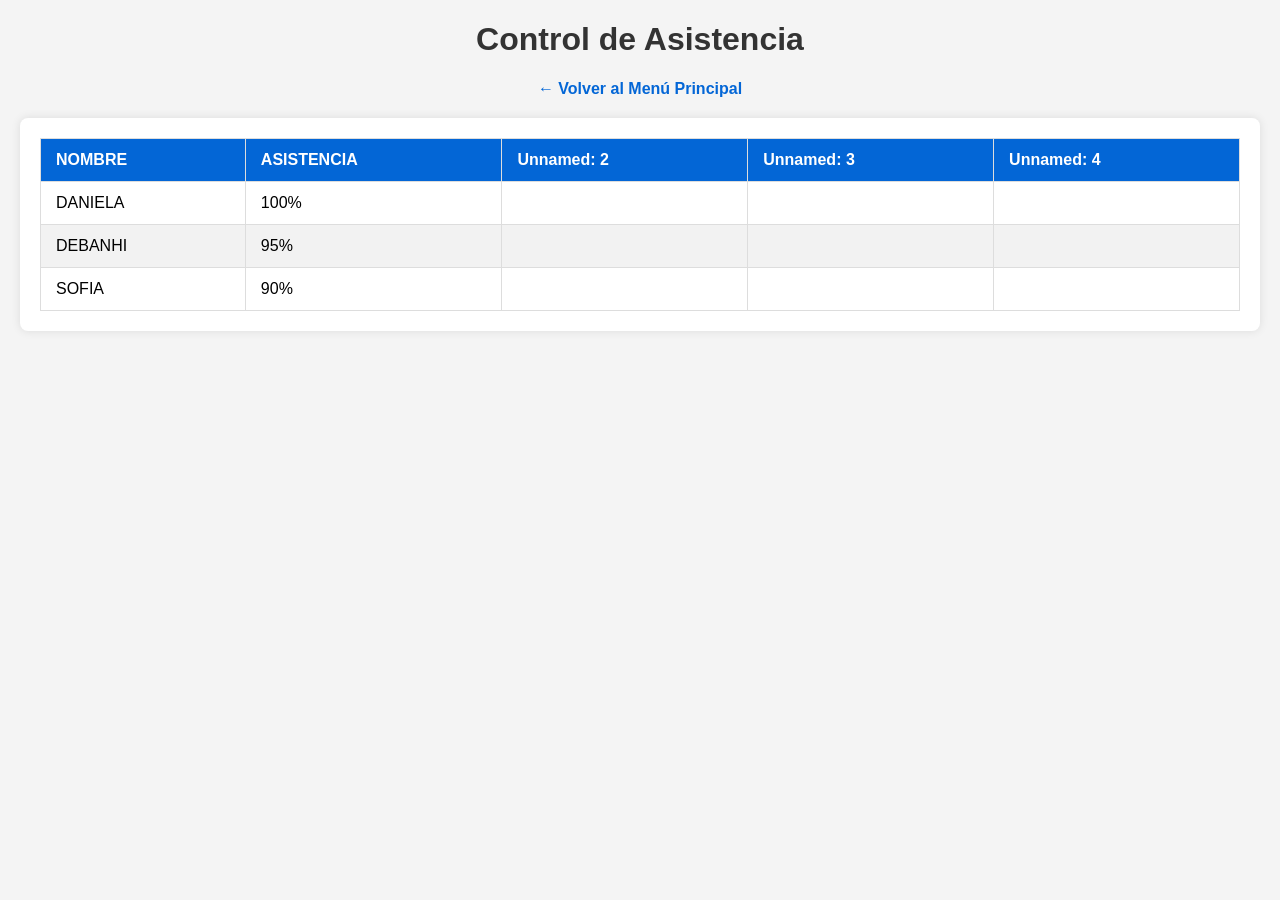
==== asistencia.html @ 4e81129b "asistencia.html" ====
<!DOCTYPE html>
<html lang="es">
<head>
    <meta charset="UTF-8">
    <title>Control de Asistencia</title>
    <style>
        body { font-family: sans-serif; background-color: #f4f4f4; margin: 20px; }
        h1 { text-align: center; color: #333; }
        .table-container { overflow-x: auto; background: #fff; padding: 20px; border-radius: 8px; box-shadow: 0 0 10px rgba(0,0,0,0.1); }
        table { width: 100%; border-collapse: collapse; }
        th, td { padding: 12px 15px; border: 1px solid #ddd; text-align: left; }
        thead { background-color: #0366d6; color: #ffffff; }
        tbody tr:nth-child(even) { background-color: #f2f2f2; }
        .back-link { display: block; margin: 20px 0; text-align: center; color: #0366d6; text-decoration: none; font-weight: bold; }
    </style>
</head>
<body>
    <h1>Control de Asistencia</h1>
    <a href="index.html" class="back-link">← Volver al Menú Principal</a>
    <div class="table-container">
        <table border="1">
          <thead>
            <tr style="text-align: right;">
              <th>NOMBRE</th>
              <th>ASISTENCIA</th>
              <th>Unnamed: 2</th>
              <th>Unnamed: 3</th>
              <th>Unnamed: 4</th>
            </tr>
          </thead>
          <tbody>
            <tr>
              <td>DANIELA</td>
              <td>100%</td>
              <td></td>
              <td></td>
              <td></td>
            </tr>
            <tr>
              <td>DEBANHI</td>
              <td>95%</td>
              <td></td>
              <td></td>
              <td></td>
            </tr>
            <tr>
              <td>SOFIA</td>
              <td>90%</td>
              <td></td>
              <td></td>
              <td></td>
            </tr>
          </tbody>
        </table>
    </div>
</body>
</html>
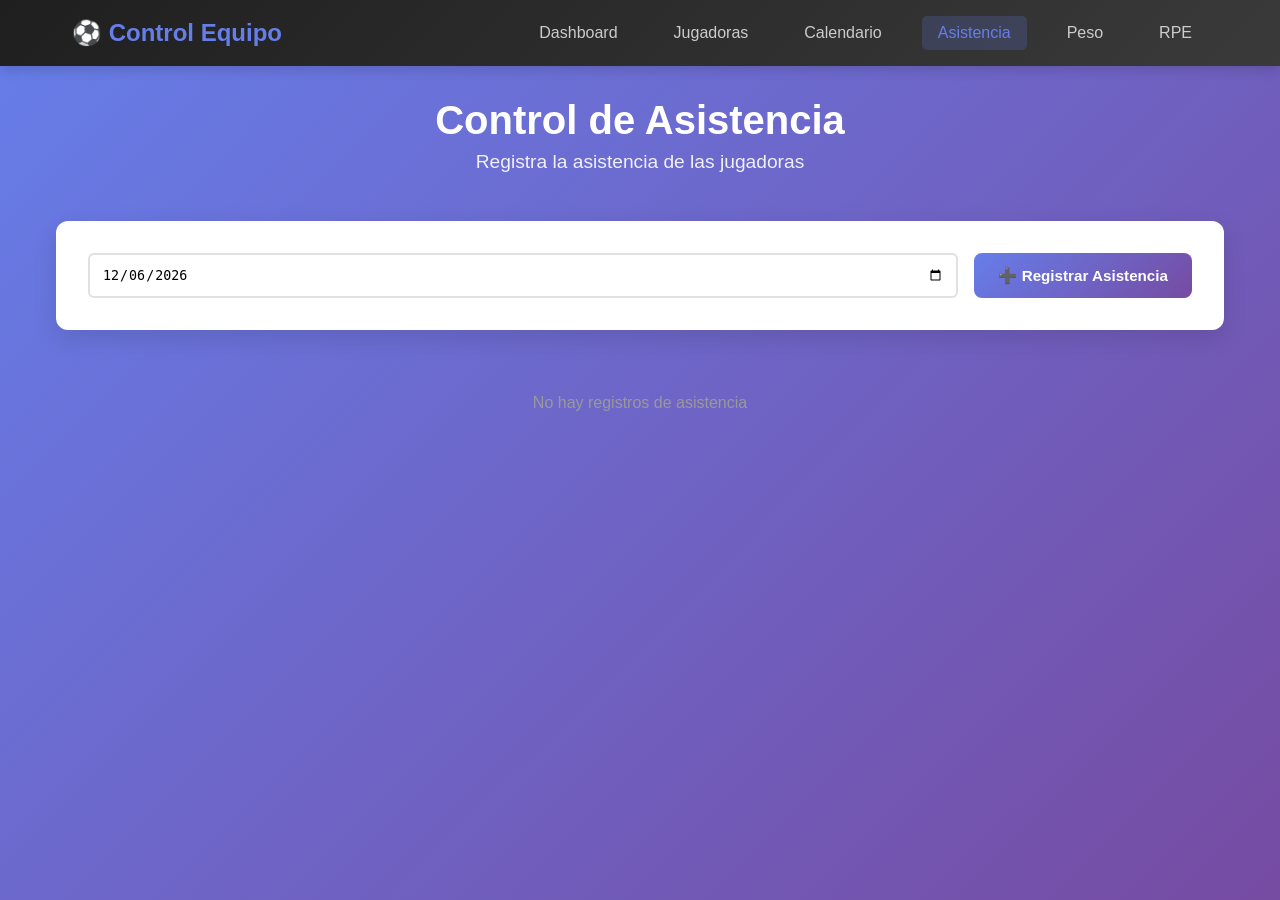
==== commit fe6b4528: "feat: Mejora completa de la app - diseño moderno y almacenamiento permanente con localStorage" ====
--- a/asistencia.html
+++ b/asistencia.html
@@ -2,56 +2,172 @@
 <html lang="es">
 <head>
     <meta charset="UTF-8">
-    <title>Control de Asistencia</title>
-    <style>
-        body { font-family: sans-serif; background-color: #f4f4f4; margin: 20px; }
-        h1 { text-align: center; color: #333; }
-        .table-container { overflow-x: auto; background: #fff; padding: 20px; border-radius: 8px; box-shadow: 0 0 10px rgba(0,0,0,0.1); }
-        table { width: 100%; border-collapse: collapse; }
-        th, td { padding: 12px 15px; border: 1px solid #ddd; text-align: left; }
-        thead { background-color: #0366d6; color: #ffffff; }
-        tbody tr:nth-child(even) { background-color: #f2f2f2; }
-        .back-link { display: block; margin: 20px 0; text-align: center; color: #0366d6; text-decoration: none; font-weight: bold; }
-    </style>
+    <meta name="viewport" content="width=device-width, initial-scale=1.0">
+    <title>Asistencia - Control Equipo</title>
+    <link rel="stylesheet" href="styles.css">
 </head>
 <body>
-    <h1>Control de Asistencia</h1>
-    <a href="index.html" class="back-link">← Volver al Menú Principal</a>
-    <div class="table-container">
-        <table border="1">
-          <thead>
-            <tr style="text-align: right;">
-              <th>NOMBRE</th>
-              <th>ASISTENCIA</th>
-              <th>Unnamed: 2</th>
-              <th>Unnamed: 3</th>
-              <th>Unnamed: 4</th>
-            </tr>
-          </thead>
-          <tbody>
-            <tr>
-              <td>DANIELA</td>
-              <td>100%</td>
-              <td></td>
-              <td></td>
-              <td></td>
-            </tr>
-            <tr>
-              <td>DEBANHI</td>
-              <td>95%</td>
-              <td></td>
-              <td></td>
-              <td></td>
-            </tr>
-            <tr>
-              <td>SOFIA</td>
-              <td>90%</td>
-              <td></td>
-              <td></td>
-              <td></td>
-            </tr>
-          </tbody>
-        </table>
+    <nav class="navbar">
+        <div class="nav-container">
+            <div class="logo">⚽ Control Equipo</div>
+            <div class="nav-links">
+                <a href="index.html">Dashboard</a>
+                <a href="jugadoras.html">Jugadoras</a>
+                <a href="calendario.html">Calendario</a>
+                <a href="asistencia.html" class="active">Asistencia</a>
+                <a href="control_peso.html">Peso</a>
+                <a href="rpe.html">RPE</a>
+            </div>
+        </div>
+    </nav>
+
+    <div class="container">
+        <div class="dashboard-header">
+            <h1>Control de Asistencia</h1>
+            <p>Registra la asistencia de las jugadoras</p>
+        </div>
+
+        <div class="section-card" style="margin-bottom: 2rem;">
+            <div style="display: flex; gap: 1rem;">
+                <input type="date" id="filtroFecha" style="padding: 0.75rem; border: 2px solid #e0e0e0; border-radius: 6px; flex: 1;">
+                <button class="btn btn-primary" onclick="abrirModalAgregar()">➕ Registrar Asistencia</button>
+            </div>
+        </div>
+
+        <div id="tablaAsistencia"></div>
     </div>
+
+    <!-- Modal -->
+    <div id="modalAsistencia" class="modal">
+        <div class="modal-content">
+            <div class="modal-header">
+                <h2>Registrar Asistencia</h2>
+                <button class="close-btn" onclick="cerrarModal('modalAsistencia')">×</button>
+            </div>
+            <form id="formAsistencia" onsubmit="guardarAsistencia(event)">
+                <div class="form-group">
+                    <label>Jugadora *</label>
+                    <select id="jugadora" required>
+                        <option value="">Seleccionar...</option>
+                    </select>
+                </div>
+                <div class="form-group">
+                    <label>Fecha *</label>
+                    <input type="date" id="fecha" required>
+                </div>
+                <div class="form-group">
+                    <label>Estado *</label>
+                    <select id="estado" required>
+                        <option value="">Seleccionar...</option>
+                        <option value="Presente">✅ Presente</option>
+                        <option value="Ausente">❌ Ausente</option>
+                        <option value="Justificado">⚠️ Justificado</option>
+                    </select>
+                </div>
+                <div class="form-group">
+                    <label>Observaciones</label>
+                    <textarea id="observaciones" placeholder="Comentarios adicionales..."></textarea>
+                </div>
+                <div style="display: flex; gap: 1rem; margin-top: 2rem;">
+                    <button type="submit" class="btn btn-success" style="flex: 1;">💾 Guardar</button>
+                    <button type="button" class="btn btn-secondary" style="flex: 1;" onclick="cerrarModal('modalAsistencia')">Cancelar</button>
+                </div>
+            </form>
+        </div>
+    </div>
+
+    <script src="app.js"></script>
+    <script>
+        function cargarAsistencias() {
+            const asistencias = AppData.obtenerAsistencias();
+            const jugadoras = AppData.obtenerJugadoras();
+            const contenedor = document.getElementById('tablaAsistencia');
+
+            if (asistencias.length === 0) {
+                contenedor.innerHTML = '<p class="empty-state">No hay registros de asistencia</p>';
+                return;
+            }
+
+            const html = `
+                <table>
+                    <thead>
+                        <tr>
+                            <th>Jugadora</th>
+                            <th>Fecha</th>
+                            <th>Estado</th>
+                            <th>Observaciones</th>
+                            <th>Acciones</th>
+                        </tr>
+                    </thead>
+                    <tbody>
+                        ${asistencias.map(a => {
+                            const jugadora = jugadoras.find(j => j.id == a.jugadoraId);
+                            const iconoEstado = a.estado === 'Presente' ? '✅' : a.estado === 'Ausente' ? '❌' : '⚠️';
+                            return `
+                                <tr>
+                                    <td>${jugadora?.nombre || 'Desconocida'}</td>
+                                    <td>${formatearFecha(a.fecha)}</td>
+                                    <td>${iconoEstado} ${a.estado}</td>
+                                    <td>${a.observaciones || '-'}</td>
+                                    <td>
+                                        <button class="btn btn-danger" onclick="eliminarAsistencia(${a.id})">🗑️</button>
+                                    </td>
+                                </tr>
+                            `;
+                        }).join('')}
+                    </tbody>
+                </table>
+            `;
+            contenedor.innerHTML = html;
+        }
+
+        function cargarJugadorasSelect() {
+            const jugadoras = AppData.obtenerJugadoras();
+            const select = document.getElementById('jugadora');
+            select.innerHTML = '<option value="">Seleccionar...</option>' + 
+                jugadoras.map(j => `<option value="${j.id}">${j.nombre}</option>`).join('');
+        }
+
+        function abrirModalAgregar() {
+            document.getElementById('formAsistencia').reset();
+            document.getElementById('fecha').valueAsDate = new Date();
+            cargarJugadorasSelect();
+            abrirModal('modalAsistencia');
+        }
+
+        function guardarAsistencia(event) {
+            event.preventDefault();
+            
+            const asistencia = {
+                jugadoraId: parseInt(document.getElementById('jugadora').value),
+                fecha: document.getElementById('fecha').value,
+                estado: document.getElementById('estado').value,
+                presente: document.getElementById('estado').value === 'Presente',
+                observaciones: document.getElementById('observaciones').value
+            };
+
+            if (asistencia.jugadoraId && asistencia.estado) {
+                AppData.agregarAsistencia(asistencia);
+                alert('✅ Asistencia registrada');
+                cerrarModal('modalAsistencia');
+                cargarAsistencias();
+            }
+        }
+
+        function eliminarAsistencia(id) {
+            if (confirm('¿Eliminar este registro?')) {
+                const datos = AppData.obtenerDatos();
+                datos.asistencia = datos.asistencia.filter(a => a.id != id);
+                AppData.guardarDatos(datos);
+                alert('✅ Eliminado');
+                cargarAsistencias();
+            }
+        }
+
+        // Cargar al iniciar
+        cargarAsistencias();
+        cargarJugadorasSelect();
+        document.getElementById('filtroFecha').valueAsDate = new Date();
+    </script>
 </body>
-</html>
+</html>
--- a/styles.css
+++ b/styles.css
@@ -0,0 +1,501 @@
+* {
+    margin: 0;
+    padding: 0;
+    box-sizing: border-box;
+}
+
+body {
+    font-family: 'Segoe UI', Tahoma, Geneva, Verdana, sans-serif;
+    background: linear-gradient(135deg, #667eea 0%, #764ba2 100%);
+    min-height: 100vh;
+    color: #333;
+}
+
+/* Navbar */
+.navbar {
+    background: linear-gradient(135deg, #1f1f1f 0%, #3a3a3a 100%);
+    color: white;
+    padding: 0;
+    box-shadow: 0 4px 12px rgba(0, 0, 0, 0.15);
+    position: sticky;
+    top: 0;
+    z-index: 1000;
+}
+
+.nav-container {
+    max-width: 1200px;
+    margin: 0 auto;
+    padding: 1rem 2rem;
+    display: flex;
+    justify-content: space-between;
+    align-items: center;
+}
+
+.logo {
+    font-size: 1.5rem;
+    font-weight: bold;
+    color: #667eea;
+}
+
+.nav-links {
+    display: flex;
+    gap: 1.5rem;
+    flex-wrap: wrap;
+}
+
+.nav-links a {
+    color: #ccc;
+    text-decoration: none;
+    transition: all 0.3s ease;
+    padding: 0.5rem 1rem;
+    border-radius: 5px;
+}
+
+.nav-links a:hover,
+.nav-links a.active {
+    color: #667eea;
+    background: rgba(102, 126, 234, 0.2);
+}
+
+/* Container */
+.container {
+    max-width: 1200px;
+    margin: 2rem auto;
+    padding: 0 1rem;
+}
+
+/* Dashboard Header */
+.dashboard-header {
+    text-align: center;
+    color: white;
+    margin-bottom: 3rem;
+}
+
+.dashboard-header h1 {
+    font-size: 2.5rem;
+    margin-bottom: 0.5rem;
+}
+
+.dashboard-header p {
+    font-size: 1.2rem;
+    opacity: 0.9;
+}
+
+/* Stats Grid */
+.stats-grid {
+    display: grid;
+    grid-template-columns: repeat(auto-fit, minmax(250px, 1fr));
+    gap: 1.5rem;
+    margin-bottom: 3rem;
+}
+
+.stat-card {
+    background: white;
+    border-radius: 12px;
+    padding: 2rem;
+    display: flex;
+    align-items: center;
+    gap: 1.5rem;
+    box-shadow: 0 8px 24px rgba(0, 0, 0, 0.12);
+    transition: transform 0.3s ease, box-shadow 0.3s ease;
+}
+
+.stat-card:hover {
+    transform: translateY(-8px);
+    box-shadow: 0 12px 32px rgba(0, 0, 0, 0.2);
+}
+
+.stat-icon {
+    font-size: 2.5rem;
+    min-width: 60px;
+}
+
+.stat-content h3 {
+    color: #667eea;
+    font-size: 0.95rem;
+    font-weight: 600;
+    text-transform: uppercase;
+    margin-bottom: 0.5rem;
+    letter-spacing: 0.5px;
+}
+
+.stat-number {
+    font-size: 2rem;
+    font-weight: bold;
+    color: #1f1f1f;
+}
+
+/* Content Grid */
+.content-grid {
+    display: grid;
+    grid-template-columns: repeat(auto-fit, minmax(300px, 1fr));
+    gap: 2rem;
+    margin-bottom: 3rem;
+}
+
+.section-card {
+    background: white;
+    border-radius: 12px;
+    padding: 2rem;
+    box-shadow: 0 8px 24px rgba(0, 0, 0, 0.12);
+}
+
+.section-card h2 {
+    color: #667eea;
+    margin-bottom: 1rem;
+    font-size: 1.5rem;
+}
+
+.section-card p {
+    color: #666;
+    margin-bottom: 1.5rem;
+    line-height: 1.5;
+}
+
+/* Button Group */
+.button-group {
+    display: flex;
+    flex-direction: column;
+    gap: 0.75rem;
+}
+
+.btn {
+    padding: 0.75rem 1.5rem;
+    border: none;
+    border-radius: 8px;
+    font-size: 0.95rem;
+    font-weight: 600;
+    cursor: pointer;
+    transition: all 0.3s ease;
+    text-decoration: none;
+    display: inline-block;
+    text-align: center;
+}
+
+.btn-primary {
+    background: linear-gradient(135deg, #667eea 0%, #764ba2 100%);
+    color: white;
+}
+
+.btn-primary:hover {
+    transform: scale(1.02);
+    box-shadow: 0 8px 20px rgba(102, 126, 234, 0.4);
+}
+
+.btn-secondary {
+    background: #e3f2fd;
+    color: #667eea;
+}
+
+.btn-secondary:hover {
+    background: #bbdefb;
+}
+
+.btn-danger {
+    background: #ffebee;
+    color: #d32f2f;
+}
+
+.btn-danger:hover {
+    background: #ffcdd2;
+}
+
+.btn-success {
+    background: #e8f5e9;
+    color: #388e3c;
+}
+
+.btn-success:hover {
+    background: #c8e6c9;
+}
+
+/* Quick Info */
+.quick-info {
+    list-style: none;
+}
+
+.quick-info li {
+    padding: 0.75rem 0;
+    color: #555;
+    border-bottom: 1px solid #eee;
+    font-size: 0.95rem;
+    line-height: 1.6;
+}
+
+.quick-info li:last-child {
+    border-bottom: none;
+}
+
+/* Recent Activity */
+.recent-activity {
+    background: white;
+    border-radius: 12px;
+    padding: 2rem;
+    box-shadow: 0 8px 24px rgba(0, 0, 0, 0.12);
+}
+
+.recent-activity h2 {
+    color: #667eea;
+    margin-bottom: 1.5rem;
+}
+
+.activity-log {
+    max-height: 400px;
+    overflow-y: auto;
+}
+
+.activity-item {
+    padding: 1rem;
+    border-left: 4px solid #667eea;
+    background: #f5f5f5;
+    margin-bottom: 0.75rem;
+    border-radius: 4px;
+}
+
+.empty-state {
+    text-align: center;
+    color: #999;
+    padding: 2rem;
+}
+
+/* Table Styles */
+table {
+    width: 100%;
+    border-collapse: collapse;
+    margin: 1rem 0;
+}
+
+table th {
+    background: linear-gradient(135deg, #667eea 0%, #764ba2 100%);
+    color: white;
+    padding: 1rem;
+    text-align: left;
+    font-weight: 600;
+}
+
+table td {
+    padding: 1rem;
+    border-bottom: 1px solid #eee;
+}
+
+table tr:hover {
+    background: #f9f9f9;
+}
+
+/* Modal */
+.modal {
+    display: none;
+    position: fixed;
+    top: 0;
+    left: 0;
+    width: 100%;
+    height: 100%;
+    background: rgba(0, 0, 0, 0.5);
+    z-index: 2000;
+    align-items: center;
+    justify-content: center;
+}
+
+.modal.active {
+    display: flex;
+}
+
+.modal-content {
+    background: white;
+    border-radius: 12px;
+    padding: 2rem;
+    max-width: 500px;
+    width: 90%;
+    box-shadow: 0 20px 60px rgba(0, 0, 0, 0.3);
+    animation: slideIn 0.3s ease;
+}
+
+@keyframes slideIn {
+    from {
+        transform: translateY(-50px);
+        opacity: 0;
+    }
+    to {
+        transform: translateY(0);
+        opacity: 1;
+    }
+}
+
+.modal-header {
+    display: flex;
+    justify-content: space-between;
+    align-items: center;
+    margin-bottom: 1.5rem;
+    border-bottom: 2px solid #f0f0f0;
+    padding-bottom: 1rem;
+}
+
+.modal-header h2 {
+    color: #667eea;
+    margin: 0;
+}
+
+.close-btn {
+    background: none;
+    border: none;
+    font-size: 1.5rem;
+    cursor: pointer;
+    color: #999;
+    transition: color 0.3s ease;
+}
+
+.close-btn:hover {
+    color: #333;
+}
+
+/* Form Styles */
+.form-group {
+    margin-bottom: 1.5rem;
+}
+
+.form-group label {
+    display: block;
+    margin-bottom: 0.5rem;
+    color: #333;
+    font-weight: 600;
+    font-size: 0.95rem;
+}
+
+.form-group input,
+.form-group textarea,
+.form-group select {
+    width: 100%;
+    padding: 0.75rem;
+    border: 2px solid #e0e0e0;
+    border-radius: 6px;
+    font-size: 0.95rem;
+    transition: border-color 0.3s ease;
+    font-family: inherit;
+}
+
+.form-group input:focus,
+.form-group textarea:focus,
+.form-group select:focus {
+    outline: none;
+    border-color: #667eea;
+    box-shadow: 0 0 0 3px rgba(102, 126, 234, 0.1);
+}
+
+.form-group textarea {
+    resize: vertical;
+    min-height: 100px;
+}
+
+/* Cards */
+.card {
+    background: white;
+    border-radius: 12px;
+    padding: 1.5rem;
+    box-shadow: 0 4px 12px rgba(0, 0, 0, 0.08);
+    margin-bottom: 1rem;
+    transition: all 0.3s ease;
+}
+
+.card:hover {
+    box-shadow: 0 8px 24px rgba(0, 0, 0, 0.12);
+    transform: translateY(-4px);
+}
+
+.card-header {
+    display: flex;
+    justify-content: space-between;
+    align-items: center;
+    margin-bottom: 1rem;
+    padding-bottom: 1rem;
+    border-bottom: 2px solid #f0f0f0;
+}
+
+.card-header h3 {
+    color: #333;
+    margin: 0;
+}
+
+.card-badge {
+    display: inline-block;
+    padding: 0.25rem 0.75rem;
+    border-radius: 20px;
+    font-size: 0.8rem;
+    font-weight: 600;
+}
+
+.badge-primary {
+    background: #e3f2fd;
+    color: #1976d2;
+}
+
+.badge-success {
+    background: #e8f5e9;
+    color: #388e3c;
+}
+
+.badge-danger {
+    background: #ffebee;
+    color: #d32f2f;
+}
+
+/* Responsive */
+@media (max-width: 768px) {
+    .dashboard-header h1 {
+        font-size: 2rem;
+    }
+
+    .nav-links {
+        flex-direction: column;
+        gap: 0.5rem;
+    }
+
+    .stats-grid,
+    .content-grid {
+        grid-template-columns: 1fr;
+    }
+
+    .nav-container {
+        flex-direction: column;
+        gap: 1rem;
+    }
+
+    table {
+        font-size: 0.85rem;
+    }
+
+    table th,
+    table td {
+        padding: 0.75rem 0.5rem;
+    }
+
+    .modal-content {
+        padding: 1.5rem;
+    }
+}
+
+/* Utilidades */
+.text-center {
+    text-align: center;
+}
+
+.mt-1 { margin-top: 0.5rem; }
+.mt-2 { margin-top: 1rem; }
+.mt-3 { margin-top: 1.5rem; }
+.mt-4 { margin-top: 2rem; }
+
+.mb-1 { margin-bottom: 0.5rem; }
+.mb-2 { margin-bottom: 1rem; }
+.mb-3 { margin-bottom: 1.5rem; }
+.mb-4 { margin-bottom: 2rem; }
+
+.text-muted {
+    color: #999;
+}
+
+.text-success {
+    color: #388e3c;
+}
+
+.text-danger {
+    color: #d32f2f;
+}
